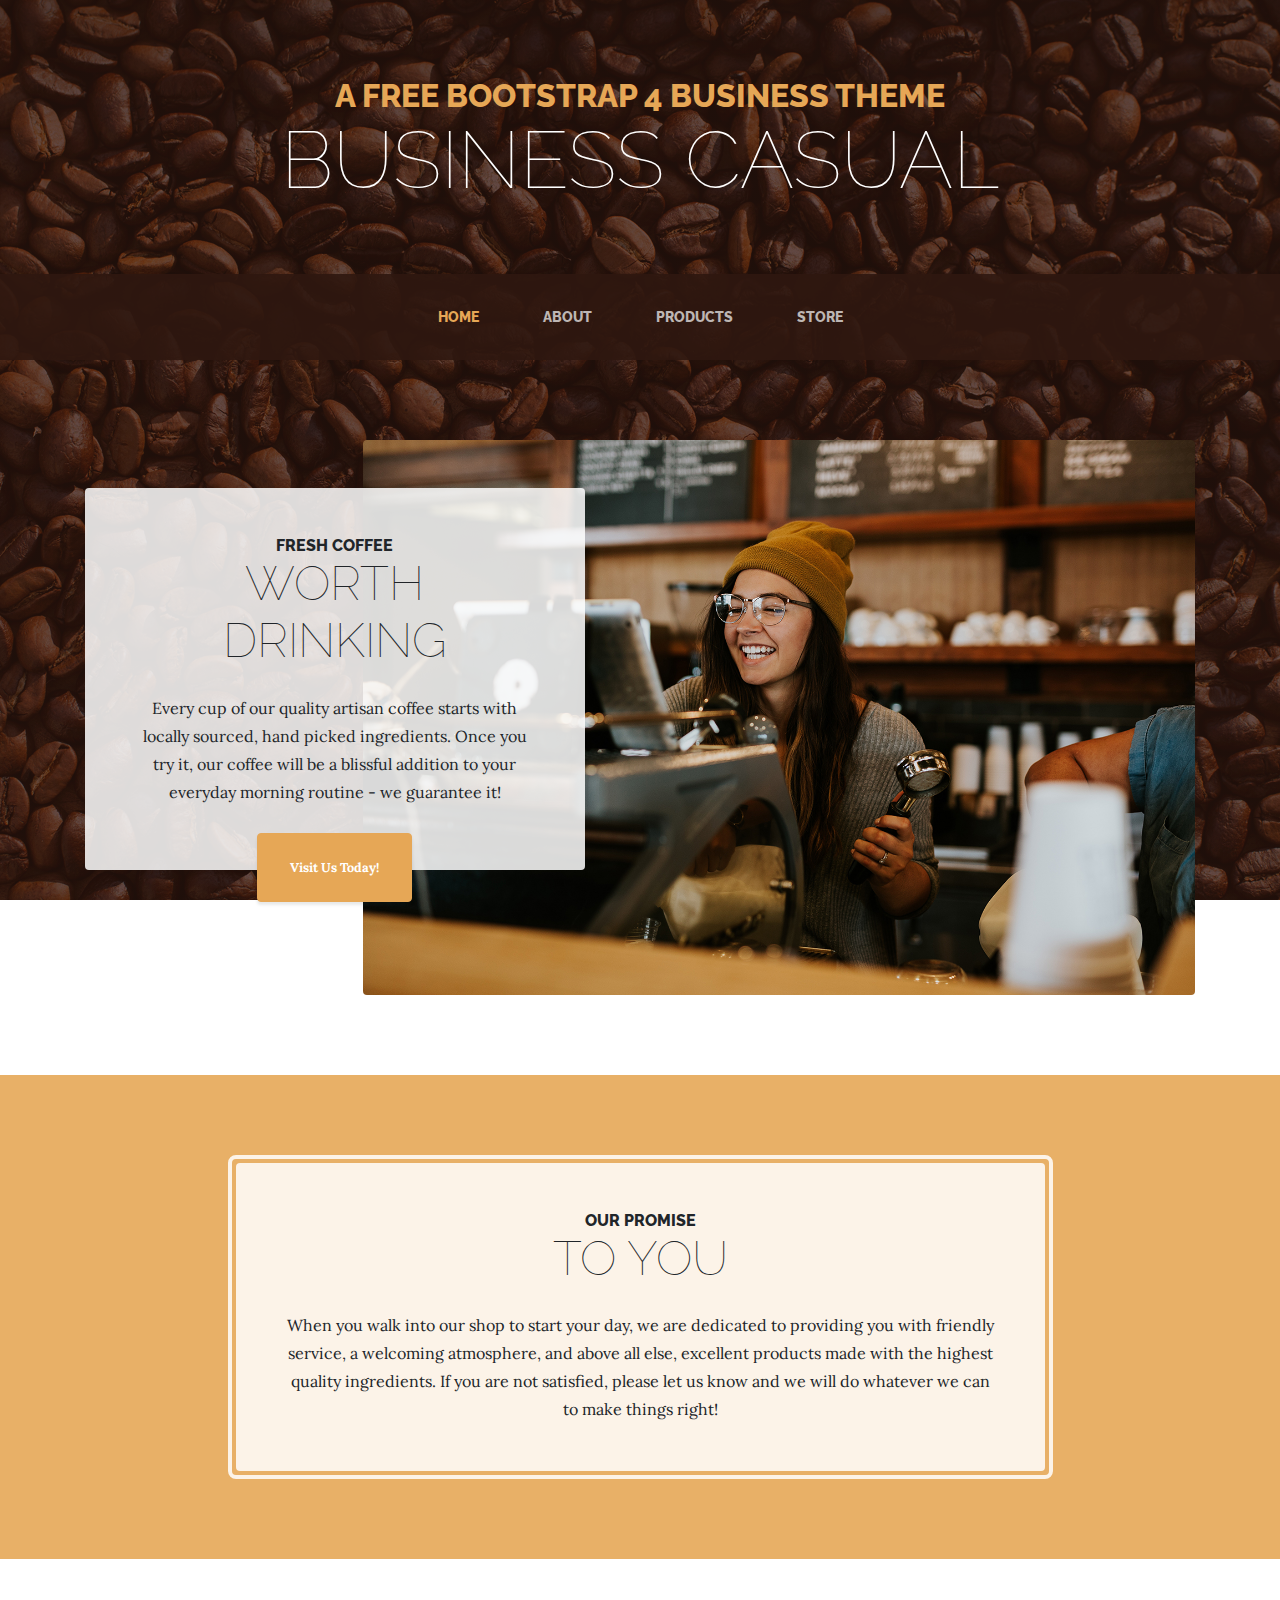
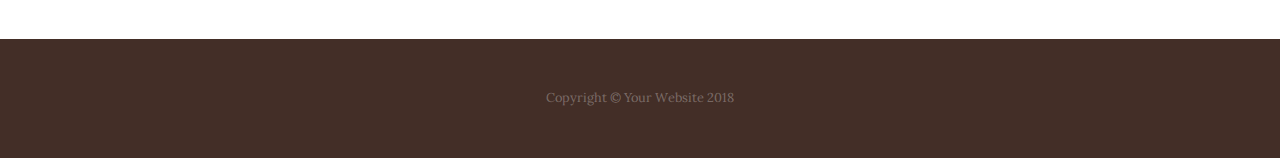
==== index.html @ 2a2ead38 "updated theme" ====
<!DOCTYPE html>
<html lang="en">

  <head>

    <meta charset="utf-8">
    <meta name="viewport" content="width=device-width, initial-scale=1, shrink-to-fit=no">
    <meta name="description" content="">
    <meta name="author" content="">

    <title>Business Casual - Start Bootstrap Theme</title>

    <!-- Bootstrap core CSS -->
    <link href="vendor/bootstrap/css/bootstrap.min.css" rel="stylesheet">

    <!-- Custom fonts for this template -->
    <link href="https://fonts.googleapis.com/css?family=Raleway:100,100i,200,200i,300,300i,400,400i,500,500i,600,600i,700,700i,800,800i,900,900i" rel="stylesheet">
    <link href="https://fonts.googleapis.com/css?family=Lora:400,400i,700,700i" rel="stylesheet">

    <!-- Custom styles for this template -->
    <link href="css/business-casual.min.css" rel="stylesheet">

  </head>

  <body>

    <h1 class="site-heading text-center text-white d-none d-lg-block">
      <span class="site-heading-upper text-primary mb-3">A Free Bootstrap 4 Business Theme</span>
      <span class="site-heading-lower">Business Casual</span>
    </h1>

    <!-- Navigation -->
    <nav class="navbar navbar-expand-lg navbar-dark py-lg-4" id="mainNav">
      <div class="container">
        <a class="navbar-brand text-uppercase text-expanded font-weight-bold d-lg-none" href="#">Start Bootstrap</a>
        <button class="navbar-toggler" type="button" data-toggle="collapse" data-target="#navbarResponsive" aria-controls="navbarResponsive" aria-expanded="false" aria-label="Toggle navigation">
          <span class="navbar-toggler-icon"></span>
        </button>
        <div class="collapse navbar-collapse" id="navbarResponsive">
          <ul class="navbar-nav mx-auto">
            <li class="nav-item active px-lg-4">
              <a class="nav-link text-uppercase text-expanded" href="index.html">Home
                <span class="sr-only">(current)</span>
              </a>
            </li>
            <li class="nav-item px-lg-4">
              <a class="nav-link text-uppercase text-expanded" href="about.html">About</a>
            </li>
            <li class="nav-item px-lg-4">
              <a class="nav-link text-uppercase text-expanded" href="products.html">Products</a>
            </li>
            <li class="nav-item px-lg-4">
              <a class="nav-link text-uppercase text-expanded" href="store.html">Store</a>
            </li>
          </ul>
        </div>
      </div>
    </nav>

    <section class="page-section clearfix">
      <div class="container">
        <div class="intro">
          <img class="intro-img img-fluid mb-3 mb-lg-0 rounded" src="img/intro.jpg" alt="">
          <div class="intro-text left-0 text-center bg-faded p-5 rounded">
            <h2 class="section-heading mb-4">
              <span class="section-heading-upper">Fresh Coffee</span>
              <span class="section-heading-lower">Worth Drinking</span>
            </h2>
            <p class="mb-3">Every cup of our quality artisan coffee starts with locally sourced, hand picked ingredients. Once you try it, our coffee will be a blissful addition to your everyday morning routine - we guarantee it!
            </p>
            <div class="intro-button mx-auto">
              <a class="btn btn-primary btn-xl" href="#">Visit Us Today!</a>
            </div>
          </div>
        </div>
      </div>
    </section>

    <section class="page-section cta">
      <div class="container">
        <div class="row">
          <div class="col-xl-9 mx-auto">
            <div class="cta-inner text-center rounded">
              <h2 class="section-heading mb-4">
                <span class="section-heading-upper">Our Promise</span>
                <span class="section-heading-lower">To You</span>
              </h2>
              <p class="mb-0">When you walk into our shop to start your day, we are dedicated to providing you with friendly service, a welcoming atmosphere, and above all else, excellent products made with the highest quality ingredients. If you are not satisfied, please let us know and we will do whatever we can to make things right!</p>
            </div>
          </div>
        </div>
      </div>
    </section>

    <footer class="footer text-faded text-center py-5">
      <div class="container">
        <p class="m-0 small">Copyright &copy; Your Website 2018</p>
      </div>
    </footer>

    <!-- Bootstrap core JavaScript -->
    <script src="vendor/jquery/jquery.min.js"></script>
    <script src="vendor/bootstrap/js/bootstrap.bundle.min.js"></script>

  </body>

</html>
---- css/business-casual.min.css ----
/*!
 * Start Bootstrap - Business Casual v4.1.1 (https://startbootstrap.com/template-overviews/business-casual)
 * Copyright 2013-2018 Start Bootstrap
 * Licensed under MIT (https://github.com/BlackrockDigital/startbootstrap-business-casual/blob/master/LICENSE)
 */body{font-family:Lora;background:linear-gradient(rgba(47,23,15,.65),rgba(47,23,15,.65)),url(../img/bg.jpg);background-attachment:fixed;background-position:center;background-size:cover}h1,h2,h3,h4,h5,h6{font-family:Raleway}p{line-height:1.75}.text-faded{color:rgba(255,255,255,.3)}.site-heading{margin-top:5rem;margin-bottom:5rem;text-transform:uppercase;line-height:1;font-family:Raleway}.site-heading .site-heading-upper{display:block;font-size:2rem;font-weight:800}.site-heading .site-heading-lower{font-size:5rem;font-weight:100;line-height:4rem}.page-section{margin-top:5rem;margin-bottom:5rem}.section-heading{text-transform:uppercase}.section-heading .section-heading-upper{display:block;font-size:1rem;font-weight:800}.section-heading .section-heading-lower{display:block;font-size:3rem;font-weight:100}.bg-faded{background-color:rgba(255,255,255,.85)}#mainNav{background-color:rgba(47,23,15,.9);font-family:Raleway}#mainNav .navbar-brand{color:#e6a756}#mainNav .navbar-nav .nav-item .nav-link{color:rgba(255,255,255,.7);font-weight:800}#mainNav .navbar-nav .nav-item.active .nav-link{color:#e6a756}@media (min-width:992px){#mainNav .navbar-nav .nav-item .nav-link{font-size:.9rem}#mainNav .navbar-nav .nav-item .nav-link:hover{color:rgba(255,255,255,.4)}#mainNav .navbar-nav .nav-item.active .nav-link:hover{color:#e6a756}}.btn-xl{font-weight:700;font-size:.8rem;padding-top:1.5rem;padding-bottom:1.5rem;padding-left:2rem;padding-right:2rem}.intro{position:relative}@media (min-width:992px){.intro .intro-img{width:75%;float:right}.intro .intro-text{left:0;width:60%;margin-top:3rem;position:absolute}.intro .intro-text .intro-button{width:100%;left:0;position:absolute;bottom:-2rem}}@media (min-width:1200px){.intro .intro-text{width:45%}}.cta{padding-top:5rem;padding-bottom:5rem;background-color:rgba(230,167,86,.9)}.cta .cta-inner{position:relative;padding:3rem;margin:.5rem;background-color:rgba(255,255,255,.85)}.cta .cta-inner:before{border-radius:.5rem;content:'';position:absolute;top:-.5rem;bottom:-.5rem;left:-.5rem;right:-.5rem;border:.25rem solid rgba(255,255,255,.85)}@media (min-width:992px){.about-heading .about-heading-img{position:relative;z-index:0}.about-heading .about-heading-content{margin-top:-5rem;position:relative;z-index:1}}@media (min-width:992px){.product-item .product-item-title{position:relative;z-index:1;margin-bottom:-3rem}.product-item .product-item-img{position:relative;z-index:0;max-width:60vw}.product-item .product-item-description{position:relative;z-index:1;margin-top:-3rem;max-width:50vw}}.list-hours{font-size:.9rem}.list-hours .list-hours-item{border-bottom:1px solid rgba(230,167,86,.5);padding-bottom:.25rem;margin-bottom:1rem;font-style:italic}.list-hours .list-hours-item.today{font-weight:700;color:#e6a756}@media (min-width:992px){.list-hours{width:50%;font-size:1.1rem}}.address strong{font-size:1.2rem}.footer{background-color:rgba(47,23,15,.9)}.text-primary{color:#e6a756!important}.bg-primary{background-color:#e6a756!important}.btn{box-shadow:0 3px 3px 0 rgba(33,37,41,.1)}.btn-primary{background-color:#e6a756;border-color:#e6a756}.btn-primary:active,.btn-primary:focus,.btn-primary:hover{background-color:#df902a;border-color:#df902a}.font-weight-light{font-weight:100!important}
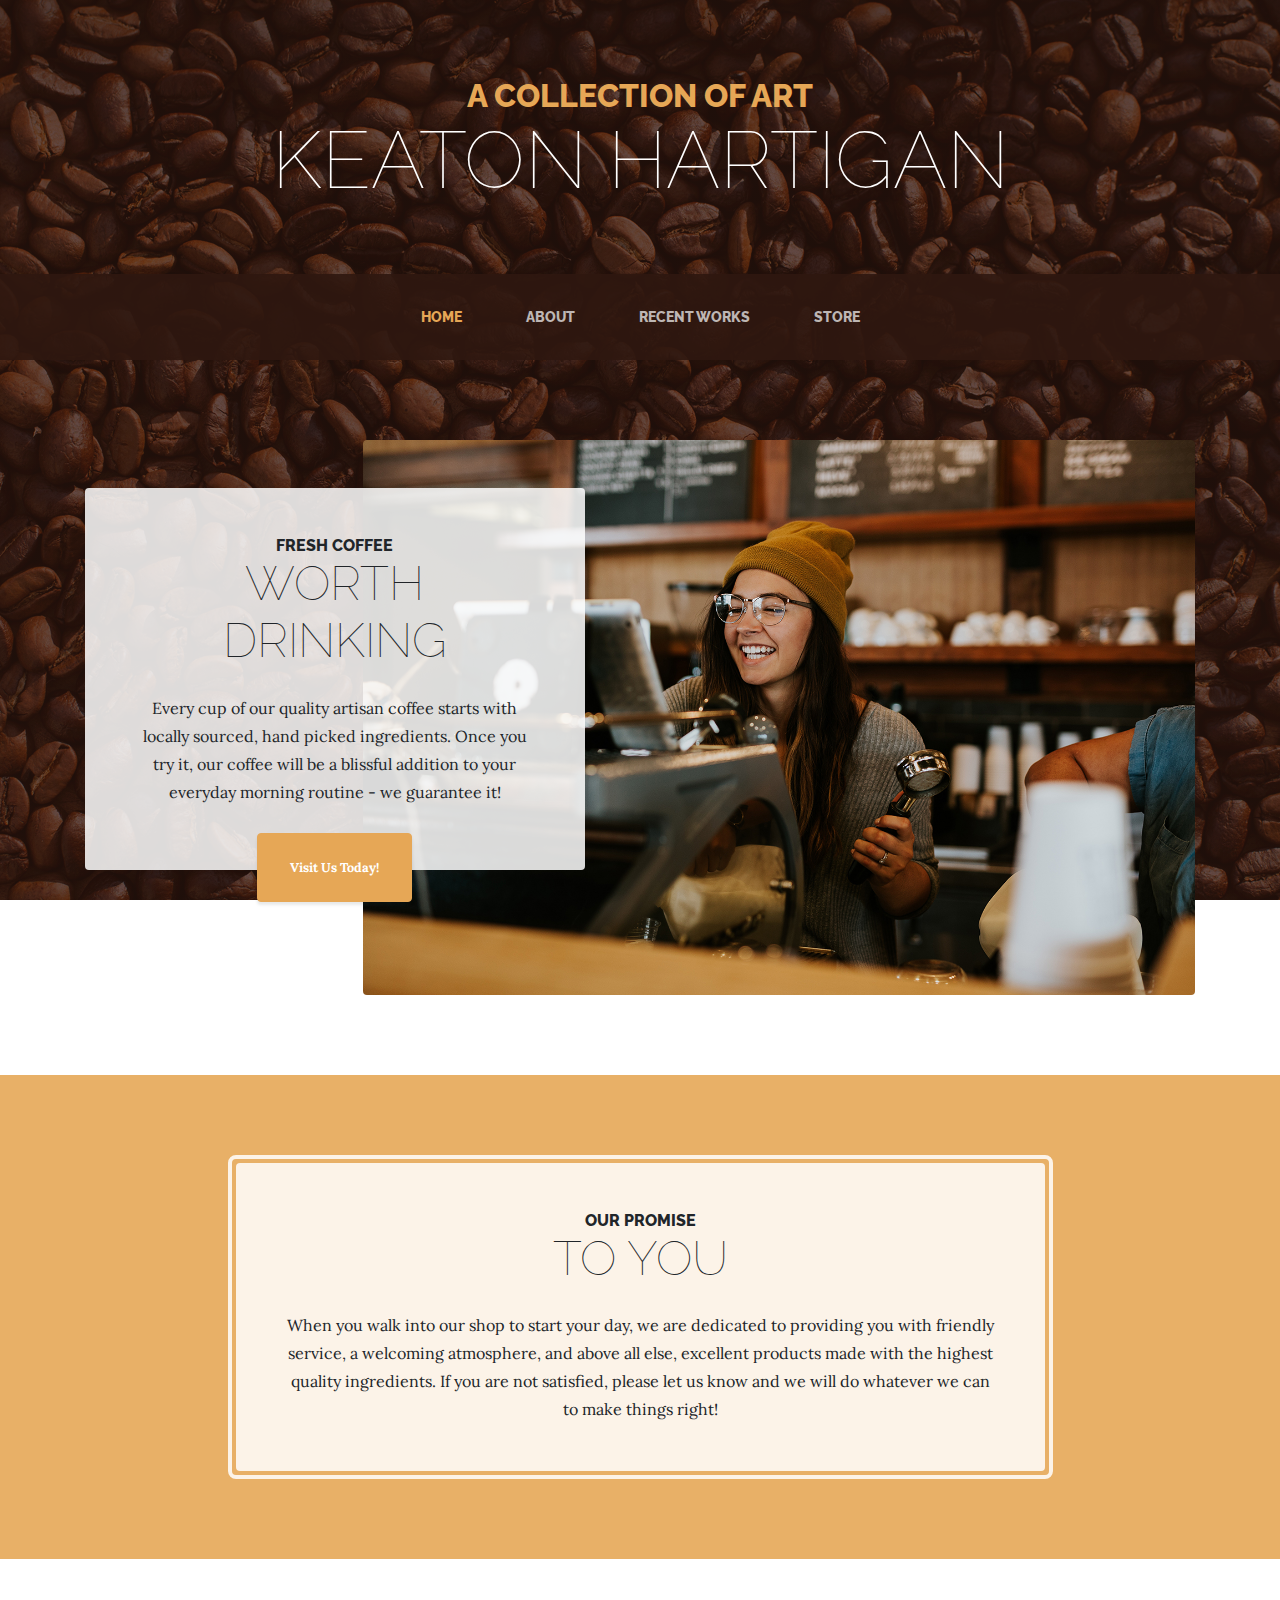
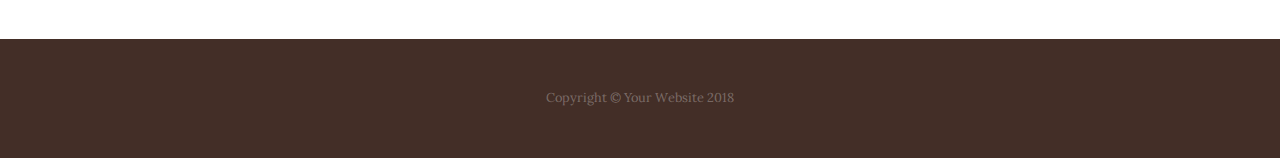
==== commit 1002aba2: "s" ====
--- a/index.html
+++ b/index.html
@@ -8,7 +8,7 @@
     <meta name="description" content="">
     <meta name="author" content="">
 
-    <title>Business Casual - Start Bootstrap Theme</title>
+    <title>Keaton Hartigan</title>
 
     <!-- Bootstrap core CSS -->
     <link href="vendor/bootstrap/css/bootstrap.min.css" rel="stylesheet">
@@ -25,8 +25,8 @@
   <body>
 
     <h1 class="site-heading text-center text-white d-none d-lg-block">
-      <span class="site-heading-upper text-primary mb-3">A Free Bootstrap 4 Business Theme</span>
-      <span class="site-heading-lower">Business Casual</span>
+      <span class="site-heading-upper text-primary mb-3">A Collection of Art</span>
+      <span class="site-heading-lower">Keaton Hartigan</span>
     </h1>
 
     <!-- Navigation -->
@@ -47,7 +47,7 @@
               <a class="nav-link text-uppercase text-expanded" href="about.html">About</a>
             </li>
             <li class="nav-item px-lg-4">
-              <a class="nav-link text-uppercase text-expanded" href="products.html">Products</a>
+              <a class="nav-link text-uppercase text-expanded" href="products.html">Recent Works</a>
             </li>
             <li class="nav-item px-lg-4">
               <a class="nav-link text-uppercase text-expanded" href="store.html">Store</a>
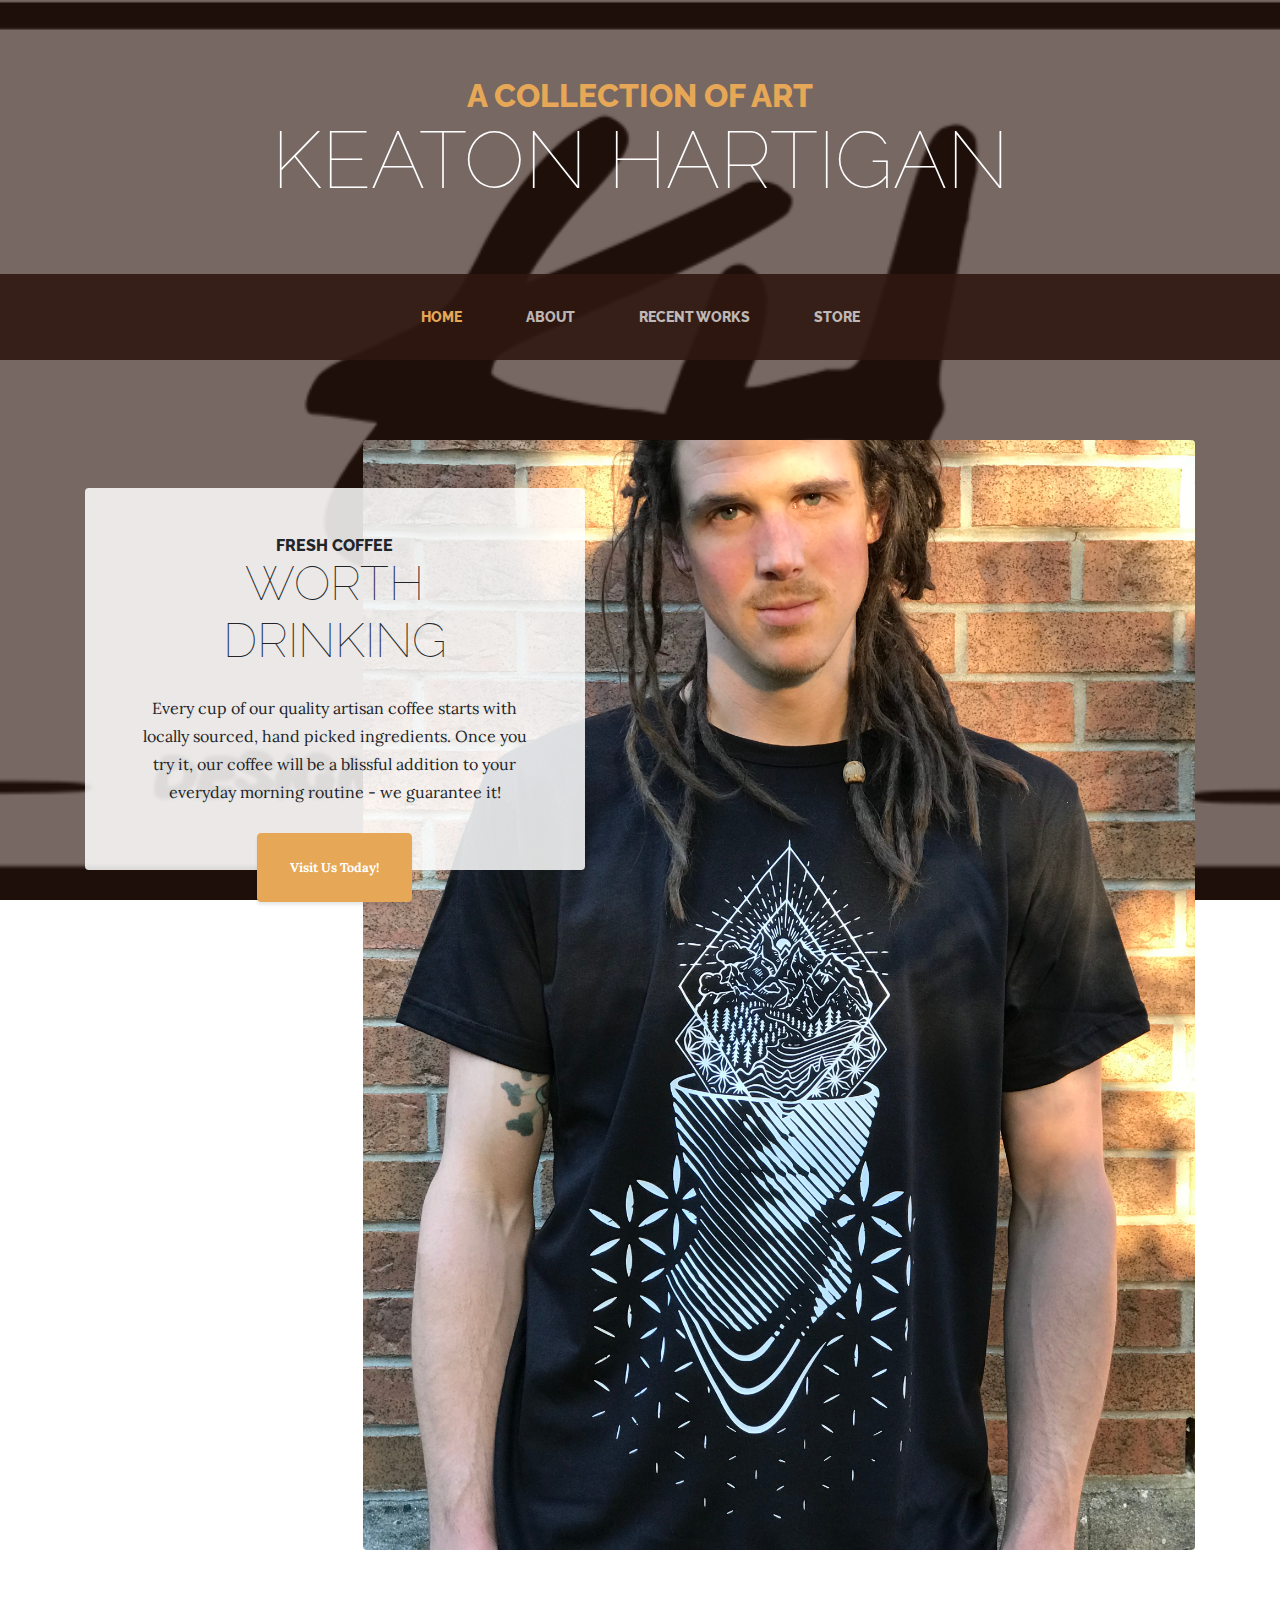
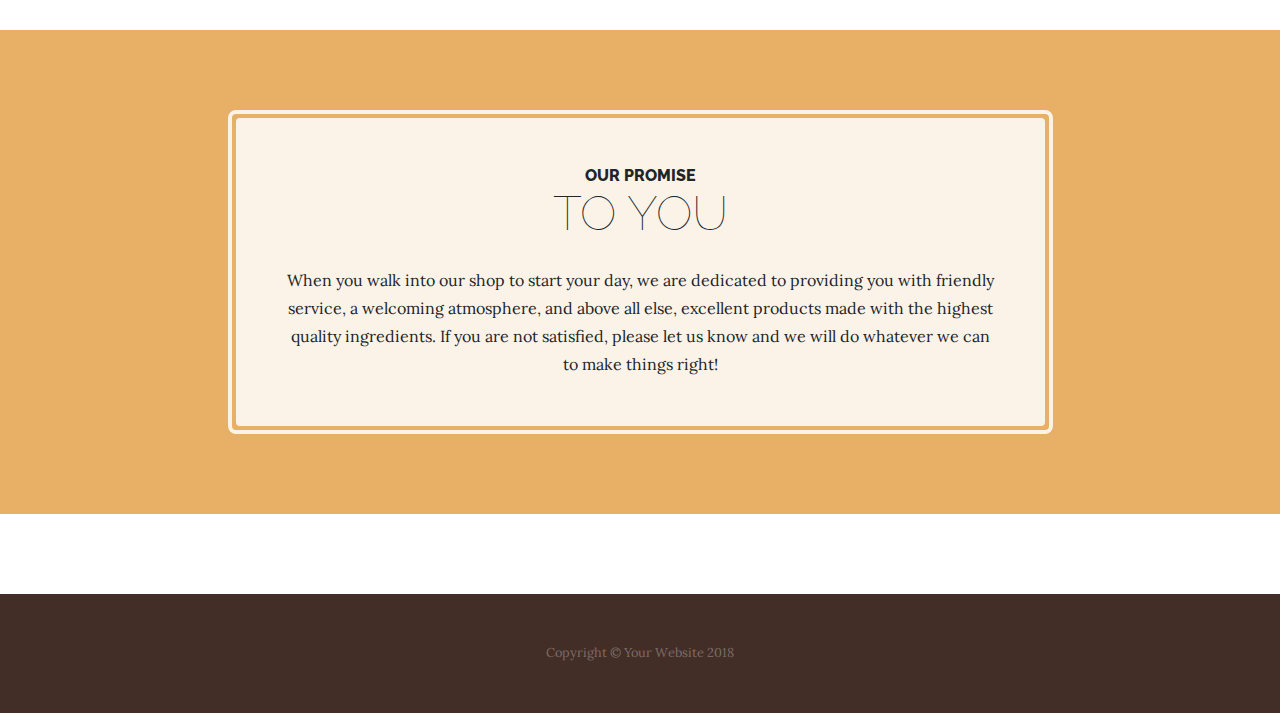
==== commit 32214453: "k" ====
--- a/index.html
+++ b/index.html
@@ -60,7 +60,7 @@
     <section class="page-section clearfix">
       <div class="container">
         <div class="intro">
-          <img class="intro-img img-fluid mb-3 mb-lg-0 rounded" src="img/intro.jpg" alt="">
+          <img class="intro-img img-fluid mb-3 mb-lg-0 rounded" src="img/keaton.jpg" alt="">
           <div class="intro-text left-0 text-center bg-faded p-5 rounded">
             <h2 class="section-heading mb-4">
               <span class="section-heading-upper">Fresh Coffee</span>
--- a/css/business-casual.min.css
+++ b/css/business-casual.min.css
@@ -2,4 +2,4 @@
  * Start Bootstrap - Business Casual v4.1.1 (https://startbootstrap.com/template-overviews/business-casual)
  * Copyright 2013-2018 Start Bootstrap
  * Licensed under MIT (https://github.com/BlackrockDigital/startbootstrap-business-casual/blob/master/LICENSE)
- */body{font-family:Lora;background:linear-gradient(rgba(47,23,15,.65),rgba(47,23,15,.65)),url(../img/bg.jpg);background-attachment:fixed;background-position:center;background-size:cover}h1,h2,h3,h4,h5,h6{font-family:Raleway}p{line-height:1.75}.text-faded{color:rgba(255,255,255,.3)}.site-heading{margin-top:5rem;margin-bottom:5rem;text-transform:uppercase;line-height:1;font-family:Raleway}.site-heading .site-heading-upper{display:block;font-size:2rem;font-weight:800}.site-heading .site-heading-lower{font-size:5rem;font-weight:100;line-height:4rem}.page-section{margin-top:5rem;margin-bottom:5rem}.section-heading{text-transform:uppercase}.section-heading .section-heading-upper{display:block;font-size:1rem;font-weight:800}.section-heading .section-heading-lower{display:block;font-size:3rem;font-weight:100}.bg-faded{background-color:rgba(255,255,255,.85)}#mainNav{background-color:rgba(47,23,15,.9);font-family:Raleway}#mainNav .navbar-brand{color:#e6a756}#mainNav .navbar-nav .nav-item .nav-link{color:rgba(255,255,255,.7);font-weight:800}#mainNav .navbar-nav .nav-item.active .nav-link{color:#e6a756}@media (min-width:992px){#mainNav .navbar-nav .nav-item .nav-link{font-size:.9rem}#mainNav .navbar-nav .nav-item .nav-link:hover{color:rgba(255,255,255,.4)}#mainNav .navbar-nav .nav-item.active .nav-link:hover{color:#e6a756}}.btn-xl{font-weight:700;font-size:.8rem;padding-top:1.5rem;padding-bottom:1.5rem;padding-left:2rem;padding-right:2rem}.intro{position:relative}@media (min-width:992px){.intro .intro-img{width:75%;float:right}.intro .intro-text{left:0;width:60%;margin-top:3rem;position:absolute}.intro .intro-text .intro-button{width:100%;left:0;position:absolute;bottom:-2rem}}@media (min-width:1200px){.intro .intro-text{width:45%}}.cta{padding-top:5rem;padding-bottom:5rem;background-color:rgba(230,167,86,.9)}.cta .cta-inner{position:relative;padding:3rem;margin:.5rem;background-color:rgba(255,255,255,.85)}.cta .cta-inner:before{border-radius:.5rem;content:'';position:absolute;top:-.5rem;bottom:-.5rem;left:-.5rem;right:-.5rem;border:.25rem solid rgba(255,255,255,.85)}@media (min-width:992px){.about-heading .about-heading-img{position:relative;z-index:0}.about-heading .about-heading-content{margin-top:-5rem;position:relative;z-index:1}}@media (min-width:992px){.product-item .product-item-title{position:relative;z-index:1;margin-bottom:-3rem}.product-item .product-item-img{position:relative;z-index:0;max-width:60vw}.product-item .product-item-description{position:relative;z-index:1;margin-top:-3rem;max-width:50vw}}.list-hours{font-size:.9rem}.list-hours .list-hours-item{border-bottom:1px solid rgba(230,167,86,.5);padding-bottom:.25rem;margin-bottom:1rem;font-style:italic}.list-hours .list-hours-item.today{font-weight:700;color:#e6a756}@media (min-width:992px){.list-hours{width:50%;font-size:1.1rem}}.address strong{font-size:1.2rem}.footer{background-color:rgba(47,23,15,.9)}.text-primary{color:#e6a756!important}.bg-primary{background-color:#e6a756!important}.btn{box-shadow:0 3px 3px 0 rgba(33,37,41,.1)}.btn-primary{background-color:#e6a756;border-color:#e6a756}.btn-primary:active,.btn-primary:focus,.btn-primary:hover{background-color:#df902a;border-color:#df902a}.font-weight-light{font-weight:100!important}+ */body{font-family:Lora;background:linear-gradient(rgba(47,23,15,.65),rgba(47,23,15,.65)),url(../img/logo.png);background-attachment:fixed;background-position:center;background-size:cover}h1,h2,h3,h4,h5,h6{font-family:Raleway}p{line-height:1.75}.text-faded{color:rgba(255,255,255,.3)}.site-heading{margin-top:5rem;margin-bottom:5rem;text-transform:uppercase;line-height:1;font-family:Raleway}.site-heading .site-heading-upper{display:block;font-size:2rem;font-weight:800}.site-heading .site-heading-lower{font-size:5rem;font-weight:100;line-height:4rem}.page-section{margin-top:5rem;margin-bottom:5rem}.section-heading{text-transform:uppercase}.section-heading .section-heading-upper{display:block;font-size:1rem;font-weight:800}.section-heading .section-heading-lower{display:block;font-size:3rem;font-weight:100}.bg-faded{background-color:rgba(255,255,255,.85)}#mainNav{background-color:rgba(47,23,15,.9);font-family:Raleway}#mainNav .navbar-brand{color:#e6a756}#mainNav .navbar-nav .nav-item .nav-link{color:rgba(255,255,255,.7);font-weight:800}#mainNav .navbar-nav .nav-item.active .nav-link{color:#e6a756}@media (min-width:992px){#mainNav .navbar-nav .nav-item .nav-link{font-size:.9rem}#mainNav .navbar-nav .nav-item .nav-link:hover{color:rgba(255,255,255,.4)}#mainNav .navbar-nav .nav-item.active .nav-link:hover{color:#e6a756}}.btn-xl{font-weight:700;font-size:.8rem;padding-top:1.5rem;padding-bottom:1.5rem;padding-left:2rem;padding-right:2rem}.intro{position:relative}@media (min-width:992px){.intro .intro-img{width:75%;float:right}.intro .intro-text{left:0;width:60%;margin-top:3rem;position:absolute}.intro .intro-text .intro-button{width:100%;left:0;position:absolute;bottom:-2rem}}@media (min-width:1200px){.intro .intro-text{width:45%}}.cta{padding-top:5rem;padding-bottom:5rem;background-color:rgba(230,167,86,.9)}.cta .cta-inner{position:relative;padding:3rem;margin:.5rem;background-color:rgba(255,255,255,.85)}.cta .cta-inner:before{border-radius:.5rem;content:'';position:absolute;top:-.5rem;bottom:-.5rem;left:-.5rem;right:-.5rem;border:.25rem solid rgba(255,255,255,.85)}@media (min-width:992px){.about-heading .about-heading-img{position:relative;z-index:0}.about-heading .about-heading-content{margin-top:-5rem;position:relative;z-index:1}}@media (min-width:992px){.product-item .product-item-title{position:relative;z-index:1;margin-bottom:-3rem}.product-item .product-item-img{position:relative;z-index:0;max-width:60vw}.product-item .product-item-description{position:relative;z-index:1;margin-top:-3rem;max-width:50vw}}.list-hours{font-size:.9rem}.list-hours .list-hours-item{border-bottom:1px solid rgba(230,167,86,.5);padding-bottom:.25rem;margin-bottom:1rem;font-style:italic}.list-hours .list-hours-item.today{font-weight:700;color:#e6a756}@media (min-width:992px){.list-hours{width:50%;font-size:1.1rem}}.address strong{font-size:1.2rem}.footer{background-color:rgba(47,23,15,.9)}.text-primary{color:#e6a756!important}.bg-primary{background-color:#e6a756!important}.btn{box-shadow:0 3px 3px 0 rgba(33,37,41,.1)}.btn-primary{background-color:#e6a756;border-color:#e6a756}.btn-primary:active,.btn-primary:focus,.btn-primary:hover{background-color:#df902a;border-color:#df902a}.font-weight-light{font-weight:100!important}
